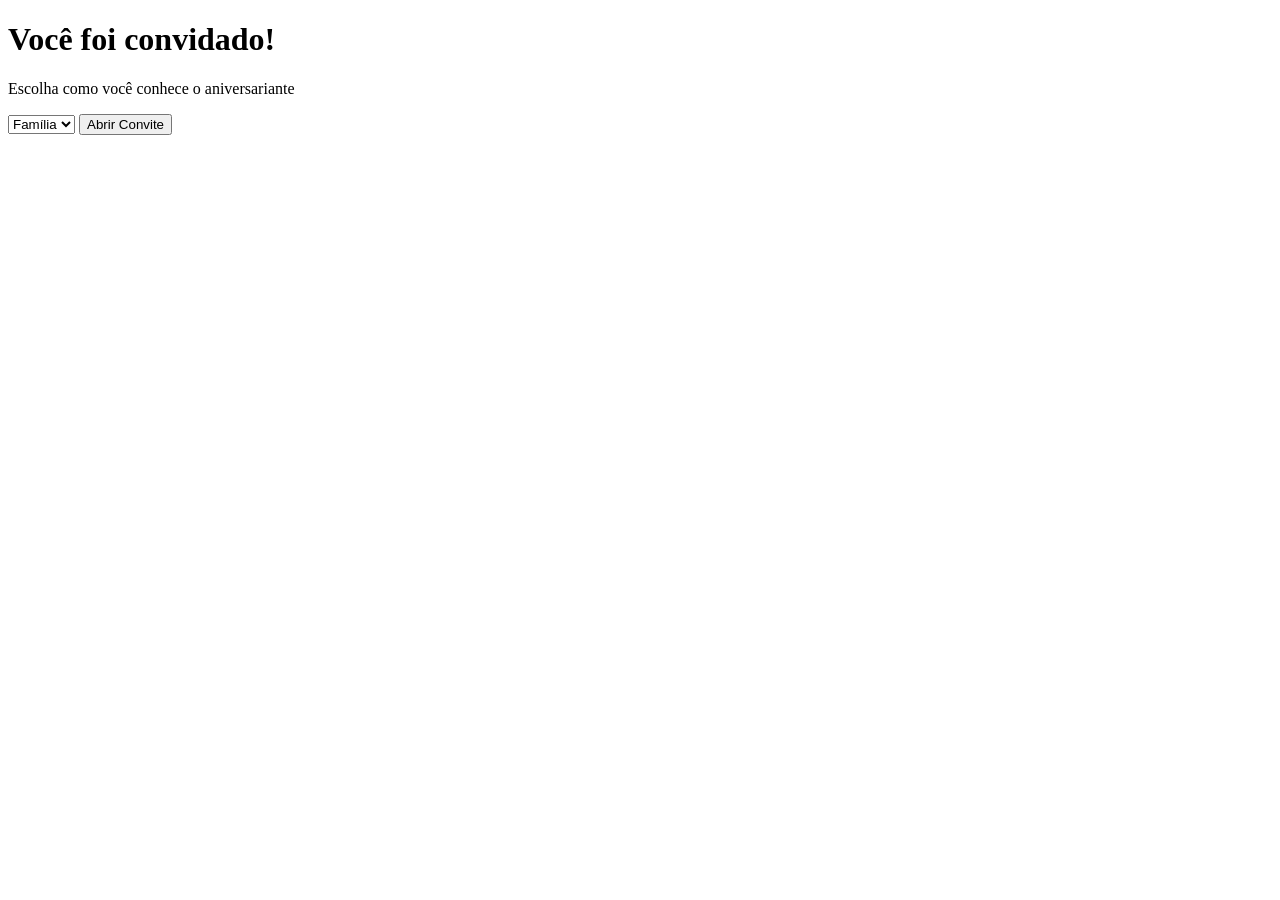
==== Index.html @ 265f92a9 "Initial commit" ====
<!DOCTYPE html>
<html lang="pt-BR">
<head>
<meta charset="UTF-8" />
<title>Convite 18 Anos</title>
<link rel="stylesheet" href="css/style.css" />
</head>
<body class="center">
  <div class="card">
    <h1>Você foi convidado!</h1>
    <p>Escolha como você conhece o aniversariante</p>
    <select id="tipo">
      <option value="familia">Família</option>
      <option value="amigo">Amigos</option>
    </select>
    <button id="abrir">Abrir Convite</button>
  </div>
  <script src="js/index.js"></script>
</body>
</html>
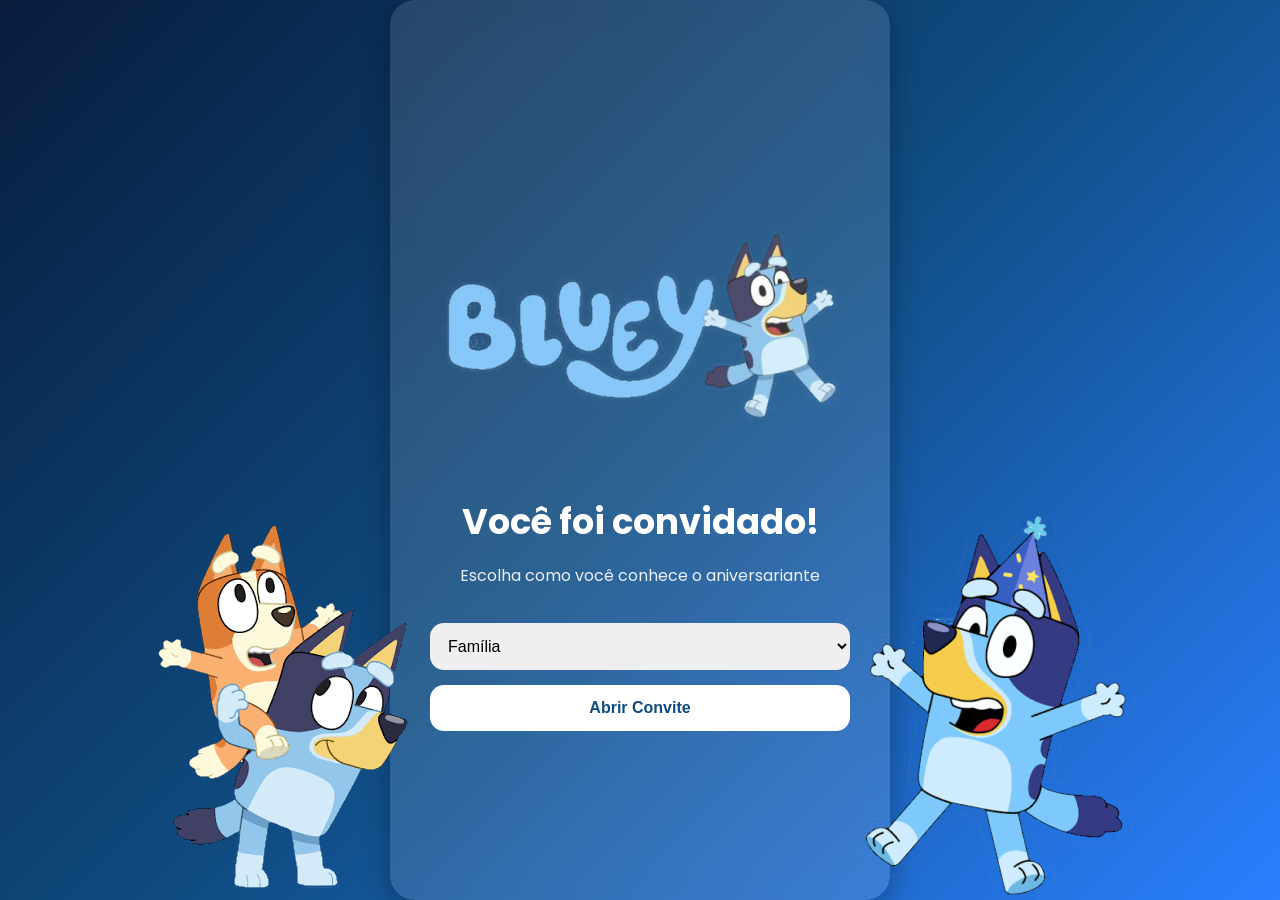
==== commit f0cd333f: "TENTA adicionar as imagens da Bluey" ====
--- a/Index.html
+++ b/Index.html
@@ -6,7 +6,13 @@
 <link rel="stylesheet" href="css/style.css" />
 </head>
 <body class="center">
+  <img src="assets/bluey_e_bingo2.png" class="lado-esquerdo">
+  
+  <img src="assets/bluey.png" class="lado-direito">
+
   <div class="card">
+    <img src="assets/bluey_logo.png" class="titulo">
+
     <h1>Você foi convidado!</h1>
     <p>Escolha como você conhece o aniversariante</p>
     <select id="tipo">
--- a/css/style.css
+++ b/css/style.css
@@ -0,0 +1,166 @@
+@import url('https://fonts.googleapis.com/css2?family=Great+Vibes&family=Poppins:wght@300;400;600&display=swap');
+
+*{box-sizing:border-box;margin:0;padding:0}
+
+body{
+  min-height:100vh;
+  display:flex;
+  justify-content:space-between;
+  align-items:flex-end;
+
+  font-family:Poppins,sans-serif;
+  background:linear-gradient(135deg,#081C3D,#0F4C81,#2A7FFF);
+  color:white;
+
+  overflow-x:hidden;
+}
+
+.center{
+  position:relative;
+  z-index:10;
+
+  display:flex;
+  justify-content:center;
+  align-items:center;
+  min-height:100vh;
+}
+
+.card,.convite{
+  display:flex;
+  flex-direction:column;
+  align-items:center;
+  justify-content:center;
+  padding:40px;
+  min-height:100vh;
+}
+
+.card{
+  background:rgba(255,255,255,.12);
+  backdrop-filter:blur(12px);
+  border-radius:25px;
+  width:min(90%,500px);
+  text-align:center;
+  box-shadow:0 8px 30px rgba(0,0,0,.3);
+}
+
+.card h1{
+  margin-bottom:15px;
+  font-size:2.2rem;
+}
+
+.card p{
+  margin-bottom:20px;
+  opacity:.9;
+}
+
+select,button,input{
+  width:100%;
+  padding:14px;
+  border:none;
+  border-radius:14px;
+  margin-top:15px;
+  font-size:1rem;
+}
+
+button{
+  background:#fff;
+  color:#0F4C81;
+  font-weight:700;
+  cursor:pointer;
+  transition:.3s;
+}
+
+button:hover{
+  transform:translateY(-2px);
+}
+
+#conteudo{
+  background:rgba(255,255,255,.12);
+  backdrop-filter:blur(15px);
+  border-radius:30px;
+  padding:40px;
+  max-width:650px;
+  width:92%;
+  text-align:center;
+  box-shadow:0 10px 40px rgba(0,0,0,.35);
+  z-index: 10;
+}
+
+#conteudo h1{
+  font-family:'Great Vibes',cursive;
+  font-size:4rem;
+  margin-bottom:10px;
+}
+
+.info{
+  margin:25px 0;
+  line-height:1.9;
+}
+
+.maps{
+  display:inline-block;
+  margin-bottom:25px;
+  color:#fff;
+  text-decoration:none;
+  font-weight:600;
+}
+
+.hidden{
+  display:none;
+}
+
+#msg{
+  margin-top:20px;
+  font-weight:600;
+}
+
+.titulo{
+  display:block;
+  width:100%;
+  max-width:400px;
+  margin:0 auto 25px;
+}
+
+.lado-esquerdo,
+.lado-direito{
+  position:fixed;
+  bottom:0;
+  z-index:1;
+  pointer-events:none;
+}
+
+.lado-esquerdo{
+  left:25px;
+}
+
+.lado-direito{
+  right:25px;
+}
+
+.lado-esquerdo img,
+.lado-direito img{
+  width:220px;
+  height:auto;
+}
+
+@media (max-width:768px){
+
+  .lado-esquerdo img{
+    width:80px;
+  }
+
+  .lado-direito img{
+    width:95px;
+  }
+
+  .lado-esquerdo{
+    left:5px;
+    bottom:0;
+  }
+
+  .lado-direito{
+    right:5px;
+    bottom:0;
+  }
+
+}
